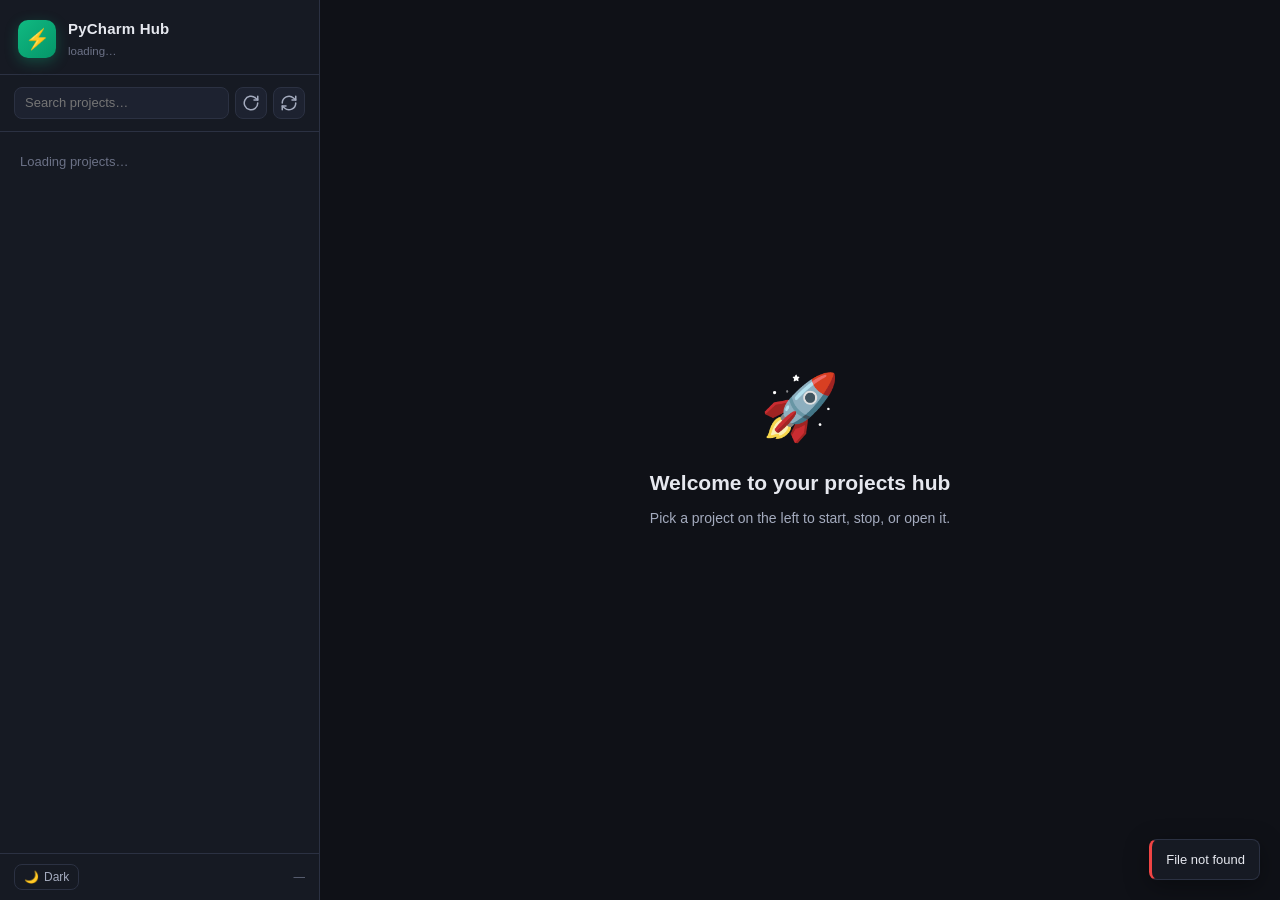
==== static/index.html @ 7d69769c "Add PyCharm Projects Hub dashboard Zero-dependency Python web app that lives in this directory and l" ====
<!DOCTYPE html>
<html lang="en">
<head>
  <meta charset="UTF-8" />
  <meta name="viewport" content="width=device-width, initial-scale=1.0" />
  <title>PyCharm Projects Hub</title>
  <link rel="stylesheet" href="/static/style.css" />
  <link rel="icon" href="data:image/svg+xml,%3Csvg xmlns='http://www.w3.org/2000/svg' viewBox='0 0 64 64'%3E%3Crect width='64' height='64' rx='14' fill='%2310b981'/%3E%3Ctext x='50%25' y='58%25' text-anchor='middle' font-size='34' font-family='Segoe UI,Arial' fill='white' font-weight='700'%3E%E2%9A%A1%3C/text%3E%3C/svg%3E" />
</head>
<body data-theme="dark">
  <div class="app">
    <aside class="sidebar">
      <div class="brand">
        <div class="brand-icon">⚡</div>
        <div class="brand-text">
          <div class="brand-title">PyCharm Hub</div>
          <div class="brand-subtitle" id="scanRootLabel">loading…</div>
        </div>
      </div>
      <div class="sidebar-actions">
        <input id="searchInput" type="search" placeholder="Search projects…" autocomplete="off" />
        <button class="icon-btn" id="scanBtn" title="Rescan for projects">
          <svg viewBox="0 0 24 24" width="18" height="18" fill="none" stroke="currentColor" stroke-width="2" stroke-linecap="round" stroke-linejoin="round"><path d="M21 12a9 9 0 1 1-3-6.7L21 8"/><path d="M21 3v5h-5"/></svg>
        </button>
        <button class="icon-btn" id="refreshBtn" title="Refresh status">
          <svg viewBox="0 0 24 24" width="18" height="18" fill="none" stroke="currentColor" stroke-width="2" stroke-linecap="round" stroke-linejoin="round"><path d="M3 12a9 9 0 0 1 15-6.7L21 8"/><path d="M21 3v5h-5"/><path d="M21 12a9 9 0 0 1-15 6.7L3 16"/><path d="M3 21v-5h5"/></svg>
        </button>
      </div>
      <div class="project-list" id="projectList">
        <div class="empty">Loading projects…</div>
      </div>
      <div class="sidebar-footer">
        <button class="ghost-btn" id="themeBtn" title="Toggle theme">
          <span class="theme-icon">🌙</span>
          <span class="theme-label">Dark</span>
        </button>
        <div class="hub-info" id="hubInfo">—</div>
      </div>
    </aside>

    <main class="main">
      <div id="emptyState" class="empty-state">
        <div class="empty-state-icon">🚀</div>
        <h2>Welcome to your projects hub</h2>
        <p>Pick a project on the left to start, stop, or open it.</p>
        <p class="muted" id="emptyScanInfo"></p>
      </div>

      <section id="projectView" class="project-view hidden">
        <header class="project-header">
          <div class="project-title-row">
            <div class="project-avatar" id="projectAvatar">?</div>
            <div>
              <h1 id="projectName">—</h1>
              <div class="project-sub">
                <span class="type-badge" id="projectType">—</span>
                <span class="status-dot" id="statusDot"></span>
                <span id="statusText">stopped</span>
                <span class="muted" id="portText"></span>
                <span class="muted" id="pidText"></span>
              </div>
            </div>
            <div class="project-actions">
              <button class="btn primary" id="startBtn">▶ Start</button>
              <button class="btn" id="openBtn">↗ Open</button>
              <button class="btn" id="stopBtn">■ Stop</button>
              <button class="btn ghost" id="installBtn" title="npm install before starting">📦 Install</button>
            </div>
          </div>
          <p class="project-desc" id="projectDesc"></p>
          <div class="project-tags" id="projectTags"></div>
          <div class="project-meta">
            <div><span class="muted">Path:</span> <code id="projectPath">—</code></div>
            <div><span class="muted">Command:</span> <code id="projectCommand">—</code></div>
            <div><span class="muted">URL:</span> <a id="projectUrl" target="_blank" rel="noopener">—</a></div>
            <div><span class="muted">Log file:</span> <code id="projectLog">—</code></div>
          </div>
        </header>

        <div class="tabs" role="tablist">
          <button class="tab active" data-tab="preview">Preview</button>
          <button class="tab" data-tab="log">Live Log</button>
          <button class="tab" data-tab="files">Files</button>
        </div>

        <div class="tab-panel" data-panel="preview">
          <div class="preview-toolbar">
            <div class="muted small" id="previewInfo">Project is not running yet.</div>
            <div class="preview-actions">
              <button class="btn small" id="reloadIframeBtn" title="Reload preview">↻ Reload</button>
              <button class="btn small" id="fullscreenBtn" title="Open in fullscreen view">⛶ Fullscreen</button>
            </div>
          </div>
          <div class="preview-frame-wrap">
            <iframe id="previewFrame" sandbox="allow-scripts allow-forms allow-popups allow-same-origin allow-modals allow-downloads allow-presentation" referrerpolicy="no-referrer" title="Project preview"></iframe>
            <div class="preview-placeholder" id="previewPlaceholder">
              <div>
                <div class="big-emoji">💤</div>
                <p>Project is not running. Press <strong>Start</strong> to begin.</p>
              </div>
            </div>
          </div>
        </div>

        <div class="tab-panel hidden" data-panel="log">
          <div class="log-toolbar">
            <div class="muted small" id="logInfo">No log output yet.</div>
            <div class="preview-actions">
              <label class="checkbox"><input type="checkbox" id="autoscrollChk" checked /> Auto-scroll</label>
              <button class="btn small" id="clearLogBtn" title="Clear local view (does not delete file)">Clear view</button>
              <button class="btn small" id="openLogFileBtn" title="Reveal the log file path">Reveal log</button>
            </div>
          </div>
          <pre class="log-view" id="logView"></pre>
        </div>

        <div class="tab-panel hidden" data-panel="files">
          <p class="muted">File browser is disabled in this build. Use the project's path in your editor.</p>
        </div>
      </section>
    </main>
  </div>

  <div class="toast-stack" id="toastStack"></div>

  <div class="modal hidden" id="fullscreenModal" role="dialog" aria-modal="true">
    <div class="modal-toolbar">
      <div class="modal-title" id="fsTitle">Preview</div>
      <div class="modal-actions">
        <button class="btn small" id="fsReloadBtn">↻</button>
        <a class="btn small" id="fsOpenExt" target="_blank" rel="noopener">↗ New tab</a>
        <button class="btn small ghost" id="fsCloseBtn">✕</button>
      </div>
    </div>
    <iframe id="fsFrame" sandbox="allow-scripts allow-forms allow-popups allow-same-origin allow-modals allow-downloads allow-presentation" referrerpolicy="no-referrer" title="Fullscreen preview"></iframe>
  </div>

  <script src="/static/app.js"></script>
</body>
</html>
---- static/style.css ----
:root {
  --bg: #0f1117;
  --bg-2: #161a23;
  --bg-3: #1d2230;
  --bg-4: #262c3d;
  --border: #2b3142;
  --border-2: #353b50;
  --text: #e6e8ef;
  --text-2: #a4abbe;
  --text-3: #6b7186;
  --accent: #10b981;
  --accent-2: #059669;
  --accent-faint: rgba(16, 185, 129, 0.12);
  --warn: #f59e0b;
  --danger: #ef4444;
  --info: #3b82f6;
  --purple: #a855f7;
  --shadow: 0 6px 24px rgba(0, 0, 0, 0.35);
  --radius: 12px;
  --radius-sm: 8px;
  --mono: ui-monospace, "Cascadia Mono", "JetBrains Mono", Consolas, "Courier New", monospace;
  --sans: -apple-system, BlinkMacSystemFont, "Segoe UI", Roboto, "Helvetica Neue", Arial, sans-serif;
}

[data-theme="light"] {
  --bg: #f5f7fb;
  --bg-2: #ffffff;
  --bg-3: #f0f3f9;
  --bg-4: #e6ebf3;
  --border: #dfe4ee;
  --border-2: #cbd3e0;
  --text: #1d2230;
  --text-2: #4b5263;
  --text-3: #7a8194;
  --accent: #059669;
  --accent-2: #047857;
  --accent-faint: rgba(5, 150, 105, 0.10);
  --shadow: 0 4px 18px rgba(15, 17, 23, 0.07);
}

* { box-sizing: border-box; }
html, body { margin: 0; padding: 0; height: 100%; }
body {
  font-family: var(--sans);
  background: var(--bg);
  color: var(--text);
  font-size: 14px;
  line-height: 1.5;
  -webkit-font-smoothing: antialiased;
  overflow: hidden;
}

button { font-family: inherit; }
input, select, textarea { font-family: inherit; color: inherit; }
code { font-family: var(--mono); font-size: 12.5px; }
a { color: var(--accent); text-decoration: none; }
a:hover { text-decoration: underline; }

.app {
  display: grid;
  grid-template-columns: 320px 1fr;
  height: 100vh;
  width: 100vw;
}

/* ---------- Sidebar ---------- */
.sidebar {
  background: var(--bg-2);
  border-right: 1px solid var(--border);
  display: flex;
  flex-direction: column;
  min-width: 0;
}

.brand {
  display: flex;
  align-items: center;
  gap: 12px;
  padding: 18px 18px 14px;
  border-bottom: 1px solid var(--border);
}
.brand-icon {
  width: 38px;
  height: 38px;
  border-radius: 10px;
  background: linear-gradient(135deg, var(--accent), var(--accent-2));
  display: grid;
  place-items: center;
  font-size: 20px;
  color: white;
  box-shadow: 0 4px 14px rgba(16, 185, 129, 0.3);
}
.brand-title { font-weight: 700; font-size: 15px; letter-spacing: 0.2px; }
.brand-subtitle { color: var(--text-3); font-size: 11.5px; margin-top: 2px; }

.sidebar-actions {
  display: flex;
  gap: 6px;
  padding: 12px 14px;
  border-bottom: 1px solid var(--border);
}
.sidebar-actions input[type="search"] {
  flex: 1;
  min-width: 0;
  background: var(--bg-3);
  border: 1px solid var(--border);
  border-radius: var(--radius-sm);
  padding: 7px 10px;
  font-size: 13px;
  color: var(--text);
  outline: none;
}
.sidebar-actions input[type="search"]:focus { border-color: var(--accent); }
.icon-btn {
  background: var(--bg-3);
  border: 1px solid var(--border);
  border-radius: var(--radius-sm);
  width: 32px;
  height: 32px;
  display: grid;
  place-items: center;
  cursor: pointer;
  color: var(--text-2);
  transition: all 0.15s;
}
.icon-btn:hover { background: var(--bg-4); color: var(--text); }

.project-list {
  flex: 1;
  overflow-y: auto;
  padding: 8px;
}
.project-card {
  display: flex;
  align-items: center;
  gap: 10px;
  padding: 10px 12px;
  border-radius: var(--radius-sm);
  cursor: pointer;
  transition: background 0.12s;
  border: 1px solid transparent;
}
.project-card:hover { background: var(--bg-3); }
.project-card.active {
  background: var(--accent-faint);
  border-color: rgba(16, 185, 129, 0.35);
}
.project-card .pc-icon {
  width: 36px;
  height: 36px;
  border-radius: 8px;
  display: grid;
  place-items: center;
  font-weight: 700;
  color: white;
  font-size: 13px;
  flex-shrink: 0;
  letter-spacing: 0.2px;
}
.project-card .pc-body { flex: 1; min-width: 0; }
.project-card .pc-name {
  font-weight: 600;
  font-size: 13.5px;
  white-space: nowrap;
  overflow: hidden;
  text-overflow: ellipsis;
}
.project-card .pc-meta {
  font-size: 11.5px;
  color: var(--text-3);
  display: flex;
  gap: 6px;
  align-items: center;
  margin-top: 2px;
}
.project-card .pc-status {
  width: 8px;
  height: 8px;
  border-radius: 50%;
  flex-shrink: 0;
  background: var(--text-3);
}
.project-card .pc-status.running {
  background: var(--accent);
  box-shadow: 0 0 0 0 var(--accent);
  animation: pulse 1.6s infinite;
}
@keyframes pulse {
  0% { box-shadow: 0 0 0 0 rgba(16, 185, 129, 0.5); }
  70% { box-shadow: 0 0 0 8px rgba(16, 185, 129, 0); }
  100% { box-shadow: 0 0 0 0 rgba(16, 185, 129, 0); }
}
.project-card .pc-status.error { background: var(--danger); }

.empty { color: var(--text-3); padding: 12px; font-size: 13px; }

.sidebar-footer {
  border-top: 1px solid var(--border);
  padding: 10px 14px;
  display: flex;
  align-items: center;
  gap: 10px;
}
.ghost-btn {
  background: transparent;
  border: 1px solid var(--border);
  color: var(--text-2);
  border-radius: var(--radius-sm);
  padding: 5px 9px;
  cursor: pointer;
  font-size: 12px;
  display: flex;
  gap: 5px;
  align-items: center;
}
.ghost-btn:hover { background: var(--bg-3); color: var(--text); }
.hub-info { color: var(--text-3); font-size: 11.5px; margin-left: auto; }

/* ---------- Main ---------- */
.main {
  display: flex;
  flex-direction: column;
  min-width: 0;
  background: var(--bg);
  overflow: hidden;
}

.empty-state {
  display: flex;
  flex-direction: column;
  align-items: center;
  justify-content: center;
  height: 100%;
  text-align: center;
  padding: 40px;
  color: var(--text-2);
}
.empty-state-icon { font-size: 64px; margin-bottom: 12px; }
.empty-state h2 { margin: 0 0 6px; color: var(--text); }
.empty-state p { margin: 4px 0; }
.muted { color: var(--text-3); }
.small { font-size: 12px; }
.hidden { display: none !important; }

.project-view {
  display: flex;
  flex-direction: column;
  flex: 1;
  min-height: 0;
  padding: 20px 24px 0;
  overflow: hidden;
}

.project-header { flex-shrink: 0; }
.project-title-row {
  display: flex;
  gap: 16px;
  align-items: flex-start;
  flex-wrap: wrap;
}
.project-avatar {
  width: 56px;
  height: 56px;
  border-radius: 14px;
  background: linear-gradient(135deg, var(--accent), var(--accent-2));
  color: white;
  display: grid;
  place-items: center;
  font-weight: 700;
  font-size: 20px;
  flex-shrink: 0;
  box-shadow: 0 4px 18px rgba(16, 185, 129, 0.25);
}
.project-title-row > div:nth-child(2) { flex: 1; min-width: 0; }
.project-title-row h1 { margin: 4px 0 6px; font-size: 22px; }
.project-sub { display: flex; gap: 10px; align-items: center; flex-wrap: wrap; font-size: 13px; color: var(--text-2); }

.type-badge {
  background: var(--bg-3);
  border: 1px solid var(--border);
  border-radius: 999px;
  padding: 2px 9px;
  font-size: 11.5px;
  color: var(--text-2);
  font-weight: 600;
  text-transform: uppercase;
  letter-spacing: 0.4px;
}
.status-dot {
  width: 8px;
  height: 8px;
  border-radius: 50%;
  background: var(--text-3);
  display: inline-block;
}
.status-dot.running { background: var(--accent); animation: pulse 1.6s infinite; }
.status-dot.starting { background: var(--warn); animation: pulse 1.2s infinite; }
.status-dot.error { background: var(--danger); }

.project-actions {
  display: flex;
  gap: 6px;
  flex-wrap: wrap;
  align-items: center;
}
.btn {
  background: var(--bg-3);
  border: 1px solid var(--border);
  color: var(--text);
  border-radius: var(--radius-sm);
  padding: 7px 12px;
  cursor: pointer;
  font-size: 13px;
  font-weight: 500;
  transition: all 0.12s;
  white-space: nowrap;
}
.btn:hover { background: var(--bg-4); border-color: var(--border-2); }
.btn:active { transform: translateY(1px); }
.btn:disabled { opacity: 0.5; cursor: not-allowed; transform: none; }
.btn.primary {
  background: var(--accent);
  border-color: var(--accent);
  color: white;
}
.btn.primary:hover { background: var(--accent-2); }
.btn.ghost { background: transparent; }
.btn.small { padding: 4px 8px; font-size: 12px; }

.project-desc { color: var(--text-2); margin: 12px 0 10px; max-width: 920px; }
.project-tags { display: flex; flex-wrap: wrap; gap: 6px; margin-bottom: 10px; }
.project-tags .tag {
  background: var(--bg-3);
  border: 1px solid var(--border);
  color: var(--text-2);
  padding: 1px 8px;
  border-radius: 999px;
  font-size: 11px;
}
.project-meta {
  display: grid;
  grid-template-columns: repeat(auto-fit, minmax(280px, 1fr));
  gap: 6px 18px;
  padding: 12px 14px;
  background: var(--bg-2);
  border: 1px solid var(--border);
  border-radius: var(--radius-sm);
  font-size: 12.5px;
  margin-bottom: 16px;
}
.project-meta code { color: var(--text-2); }

/* ---------- Tabs ---------- */
.tabs {
  display: flex;
  gap: 2px;
  border-bottom: 1px solid var(--border);
  flex-shrink: 0;
}
.tab {
  background: transparent;
  border: none;
  color: var(--text-2);
  padding: 8px 14px;
  cursor: pointer;
  font-size: 13px;
  font-weight: 500;
  border-bottom: 2px solid transparent;
  margin-bottom: -1px;
}
.tab:hover { color: var(--text); }
.tab.active { color: var(--accent); border-bottom-color: var(--accent); }

.tab-panel {
  flex: 1;
  display: flex;
  flex-direction: column;
  min-height: 0;
  padding-top: 12px;
  overflow: hidden;
}

/* ---------- Preview ---------- */
.preview-toolbar {
  display: flex;
  justify-content: space-between;
  align-items: center;
  margin-bottom: 8px;
  flex-shrink: 0;
}
.preview-actions { display: flex; gap: 6px; align-items: center; }
.preview-frame-wrap {
  flex: 1;
  position: relative;
  border: 1px solid var(--border);
  border-radius: var(--radius-sm);
  background: var(--bg-2);
  overflow: hidden;
  min-height: 0;
}
#previewFrame {
  width: 100%;
  height: 100%;
  border: 0;
  display: block;
  background: white;
}
.preview-placeholder {
  position: absolute;
  inset: 0;
  display: grid;
  place-items: center;
  color: var(--text-2);
  background: var(--bg-2);
}
.big-emoji { font-size: 56px; margin-bottom: 8px; }

/* ---------- Log ---------- */
.log-toolbar {
  display: flex;
  justify-content: space-between;
  align-items: center;
  margin-bottom: 8px;
  flex-shrink: 0;
}
.checkbox { display: flex; align-items: center; gap: 5px; color: var(--text-2); font-size: 12px; cursor: pointer; }
.log-view {
  flex: 1;
  background: #0a0c12;
  color: #cbd5e1;
  border: 1px solid var(--border);
  border-radius: var(--radius-sm);
  padding: 12px 14px;
  font-family: var(--mono);
  font-size: 12.5px;
  line-height: 1.5;
  overflow: auto;
  white-space: pre-wrap;
  word-break: break-word;
  margin: 0;
  min-height: 0;
}
.log-line { display: block; }
.log-line.err { color: #fda4af; }
.log-line.info { color: #93c5fd; }
.log-line.warn { color: #fcd34d; }
.log-line.hub { color: #6ee7b7; opacity: 0.85; }

/* ---------- Toasts ---------- */
.toast-stack {
  position: fixed;
  bottom: 20px;
  right: 20px;
  display: flex;
  flex-direction: column;
  gap: 8px;
  z-index: 9999;
  max-width: 360px;
}
.toast {
  background: var(--bg-2);
  border: 1px solid var(--border);
  border-left: 3px solid var(--accent);
  border-radius: var(--radius-sm);
  padding: 10px 14px;
  box-shadow: var(--shadow);
  font-size: 13px;
  animation: slideIn 0.18s ease-out;
}
.toast.error { border-left-color: var(--danger); }
.toast.warn  { border-left-color: var(--warn); }
.toast.info  { border-left-color: var(--info); }
@keyframes slideIn {
  from { transform: translateX(20px); opacity: 0; }
  to { transform: translateX(0); opacity: 1; }
}

/* ---------- Modal ---------- */
.modal {
  position: fixed;
  inset: 0;
  background: rgba(0, 0, 0, 0.7);
  z-index: 1000;
  display: flex;
  flex-direction: column;
}
.modal-toolbar {
  display: flex;
  justify-content: space-between;
  align-items: center;
  padding: 10px 16px;
  background: var(--bg-2);
  border-bottom: 1px solid var(--border);
}
.modal-title { font-weight: 600; }
.modal-actions { display: flex; gap: 6px; }
#fsFrame {
  flex: 1;
  width: 100%;
  border: 0;
  background: white;
}

/* ---------- Scrollbar ---------- */
::-webkit-scrollbar { width: 10px; height: 10px; }
::-webkit-scrollbar-track { background: transparent; }
::-webkit-scrollbar-thumb { background: var(--border-2); border-radius: 5px; }
::-webkit-scrollbar-thumb:hover { background: var(--text-3); }

/* ---------- Responsive ---------- */
@media (max-width: 800px) {
  .app { grid-template-columns: 1fr; }
  .sidebar { display: none; }
}
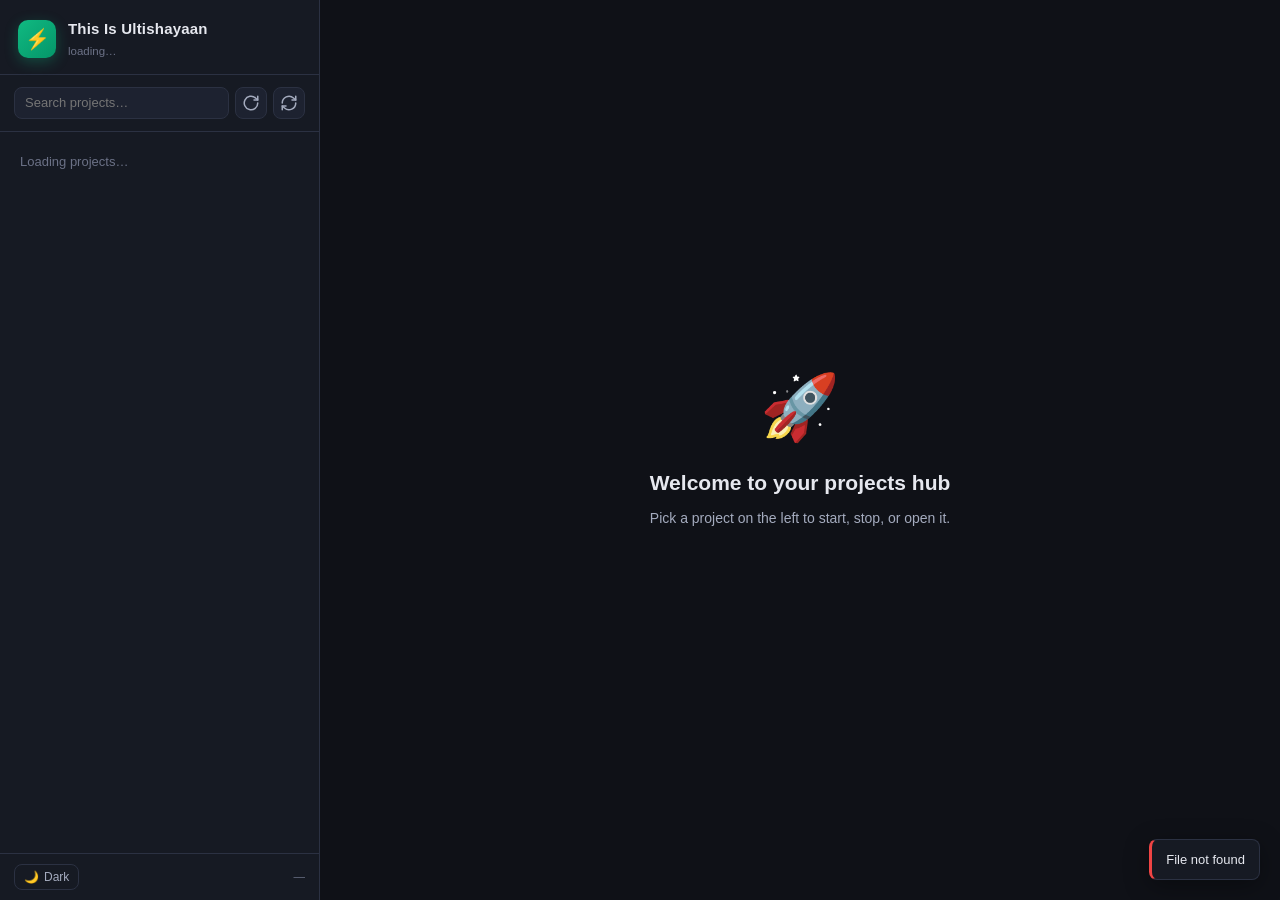
==== commit 3a4a5c33: "Rename to 'This Is Ultishayaan' and use portable paths - Brand renamed everywhere: title, sidebar, s" ====
--- a/static/index.html
+++ b/static/index.html
@@ -3,7 +3,7 @@
 <head>
   <meta charset="UTF-8" />
   <meta name="viewport" content="width=device-width, initial-scale=1.0" />
-  <title>PyCharm Projects Hub</title>
+  <title>This Is Ultishayaan</title>
   <link rel="stylesheet" href="/static/style.css" />
   <link rel="icon" href="data:image/svg+xml,%3Csvg xmlns='http://www.w3.org/2000/svg' viewBox='0 0 64 64'%3E%3Crect width='64' height='64' rx='14' fill='%2310b981'/%3E%3Ctext x='50%25' y='58%25' text-anchor='middle' font-size='34' font-family='Segoe UI,Arial' fill='white' font-weight='700'%3E%E2%9A%A1%3C/text%3E%3C/svg%3E" />
 </head>
@@ -13,7 +13,7 @@
       <div class="brand">
         <div class="brand-icon">⚡</div>
         <div class="brand-text">
-          <div class="brand-title">PyCharm Hub</div>
+          <div class="brand-title">This Is Ultishayaan</div>
           <div class="brand-subtitle" id="scanRootLabel">loading…</div>
         </div>
       </div>
